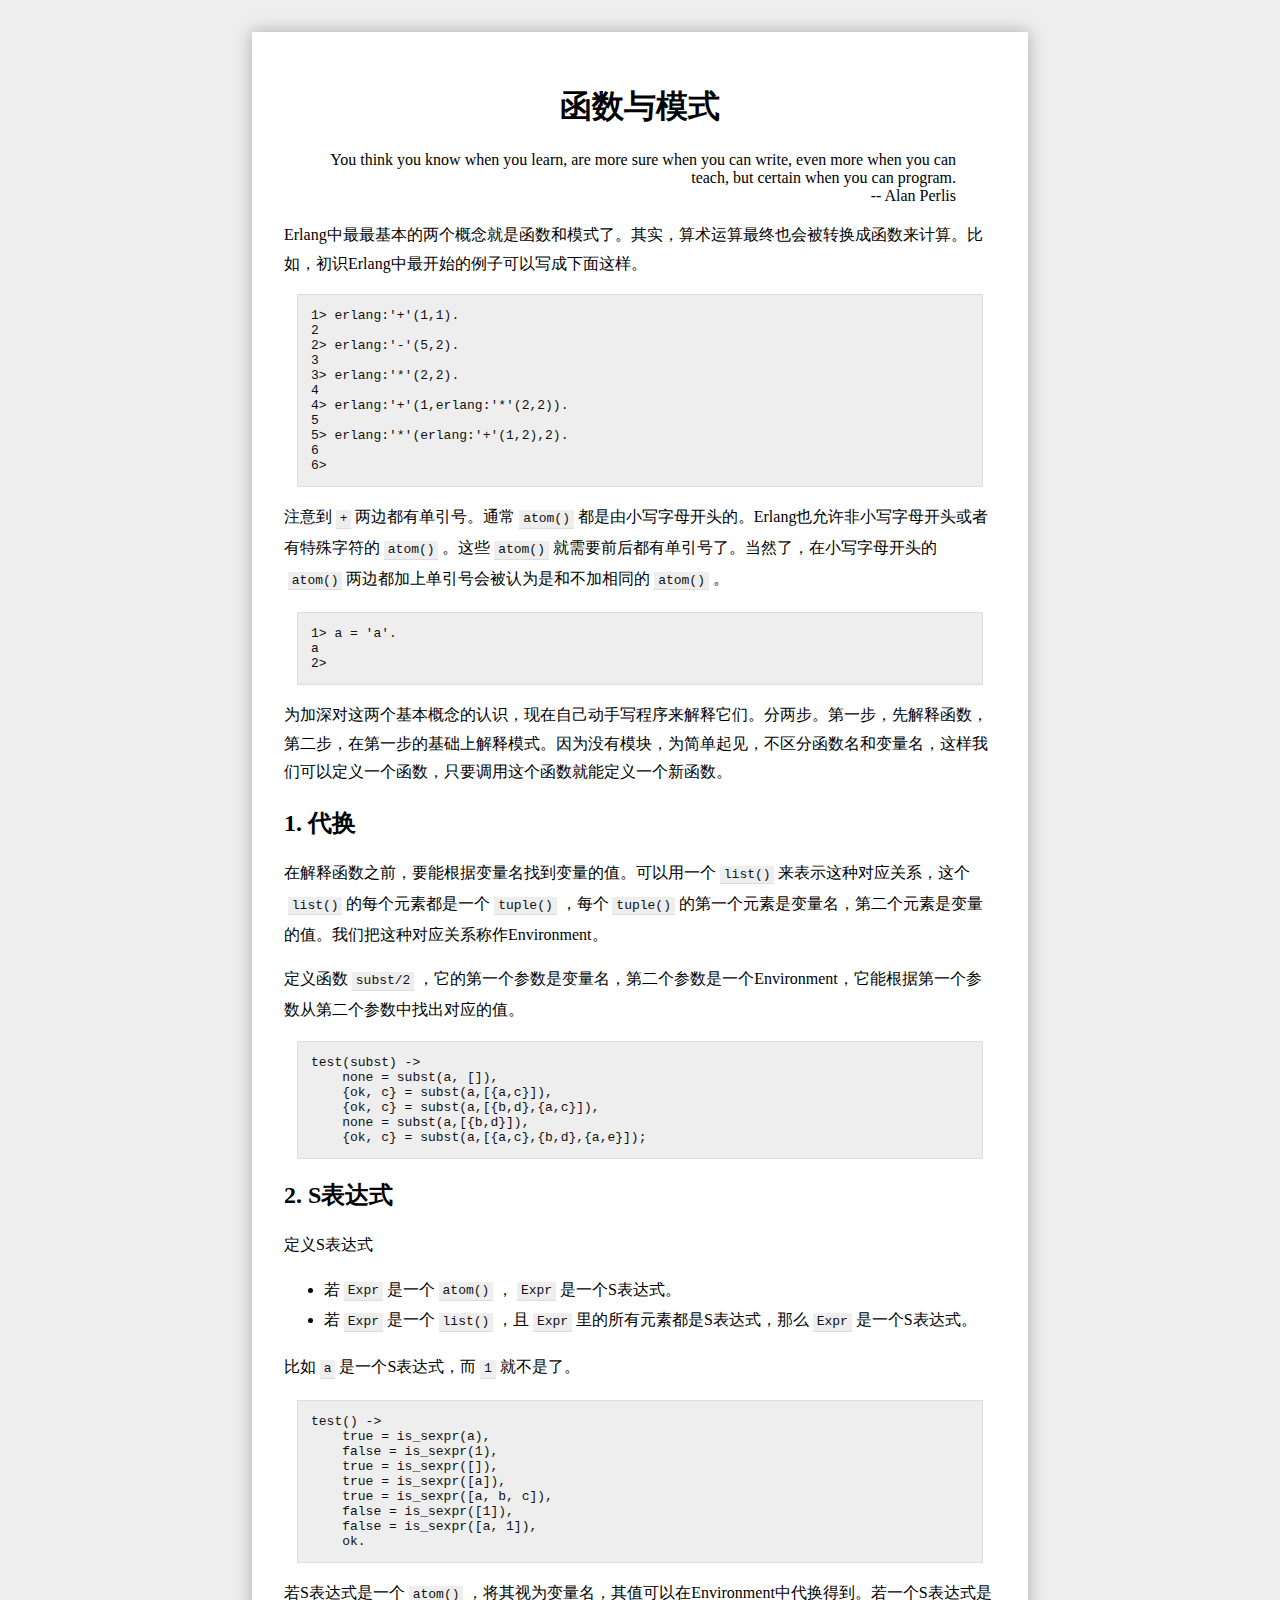
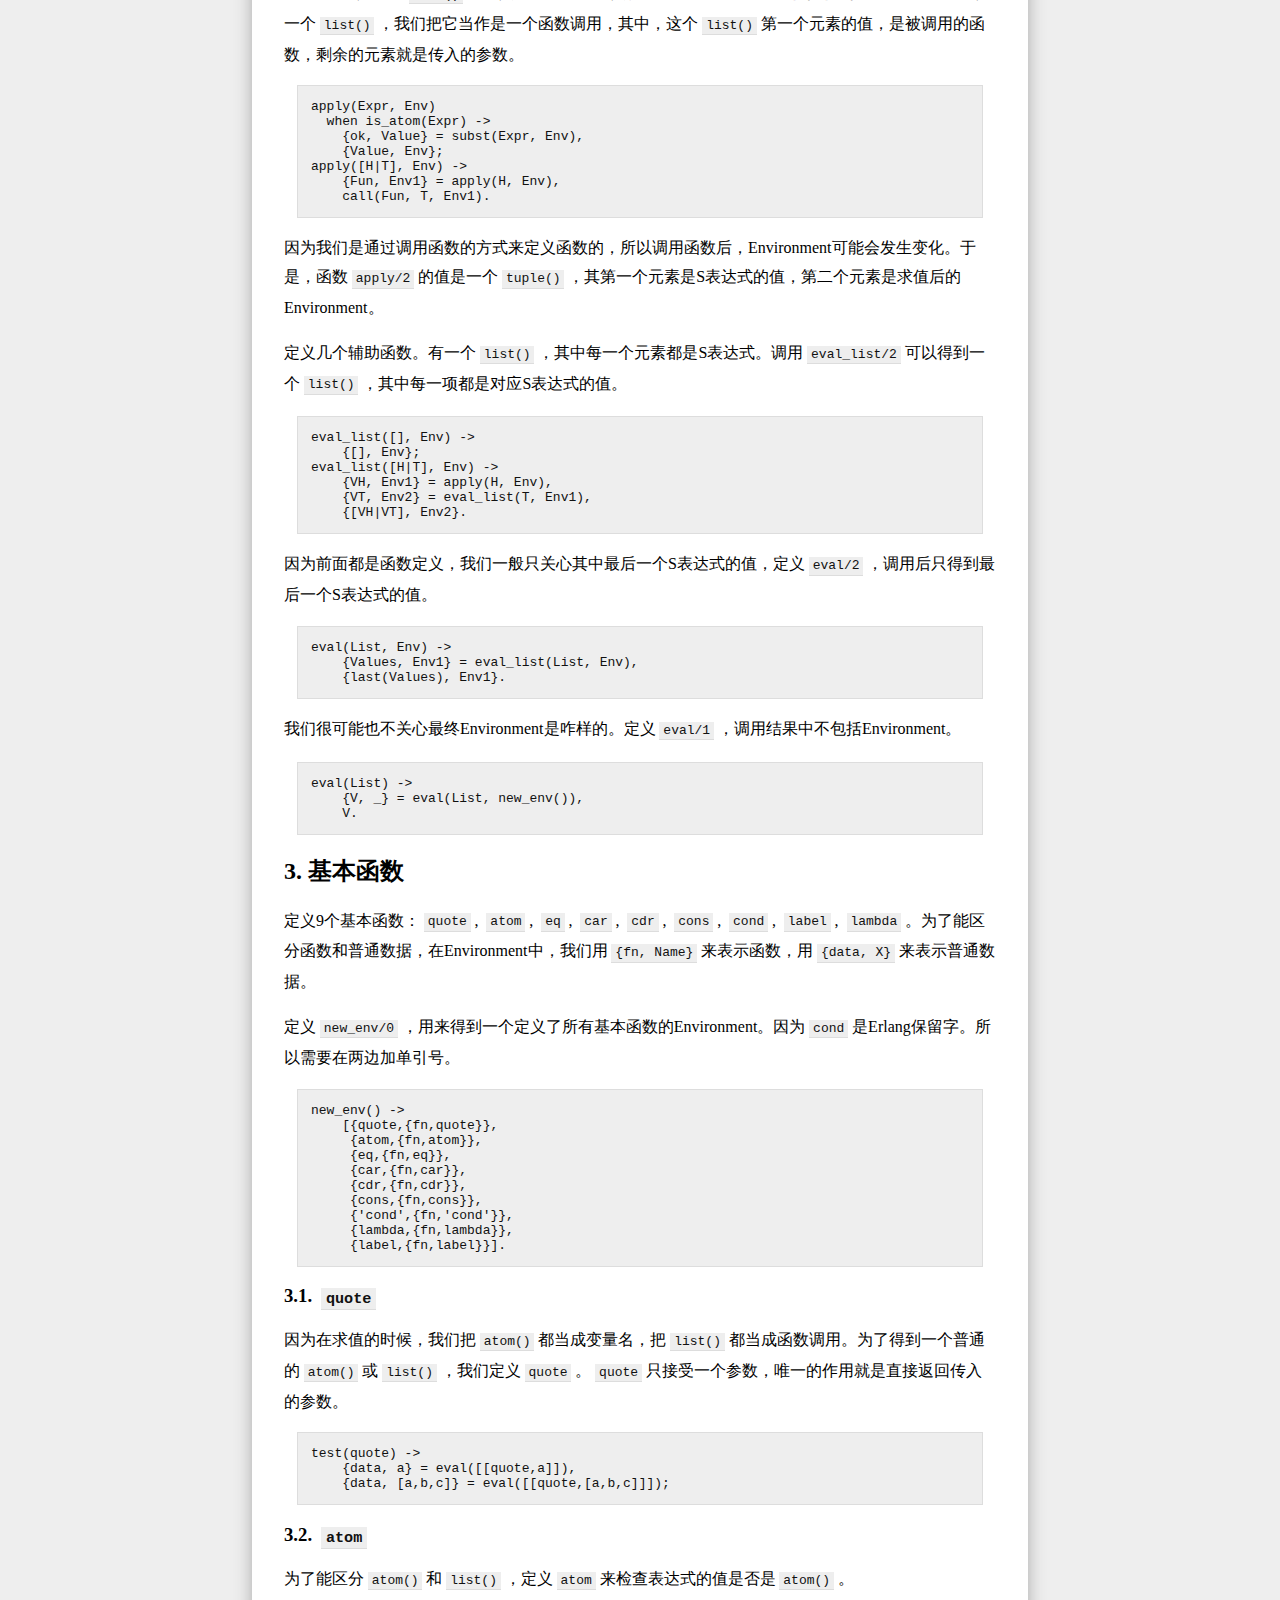
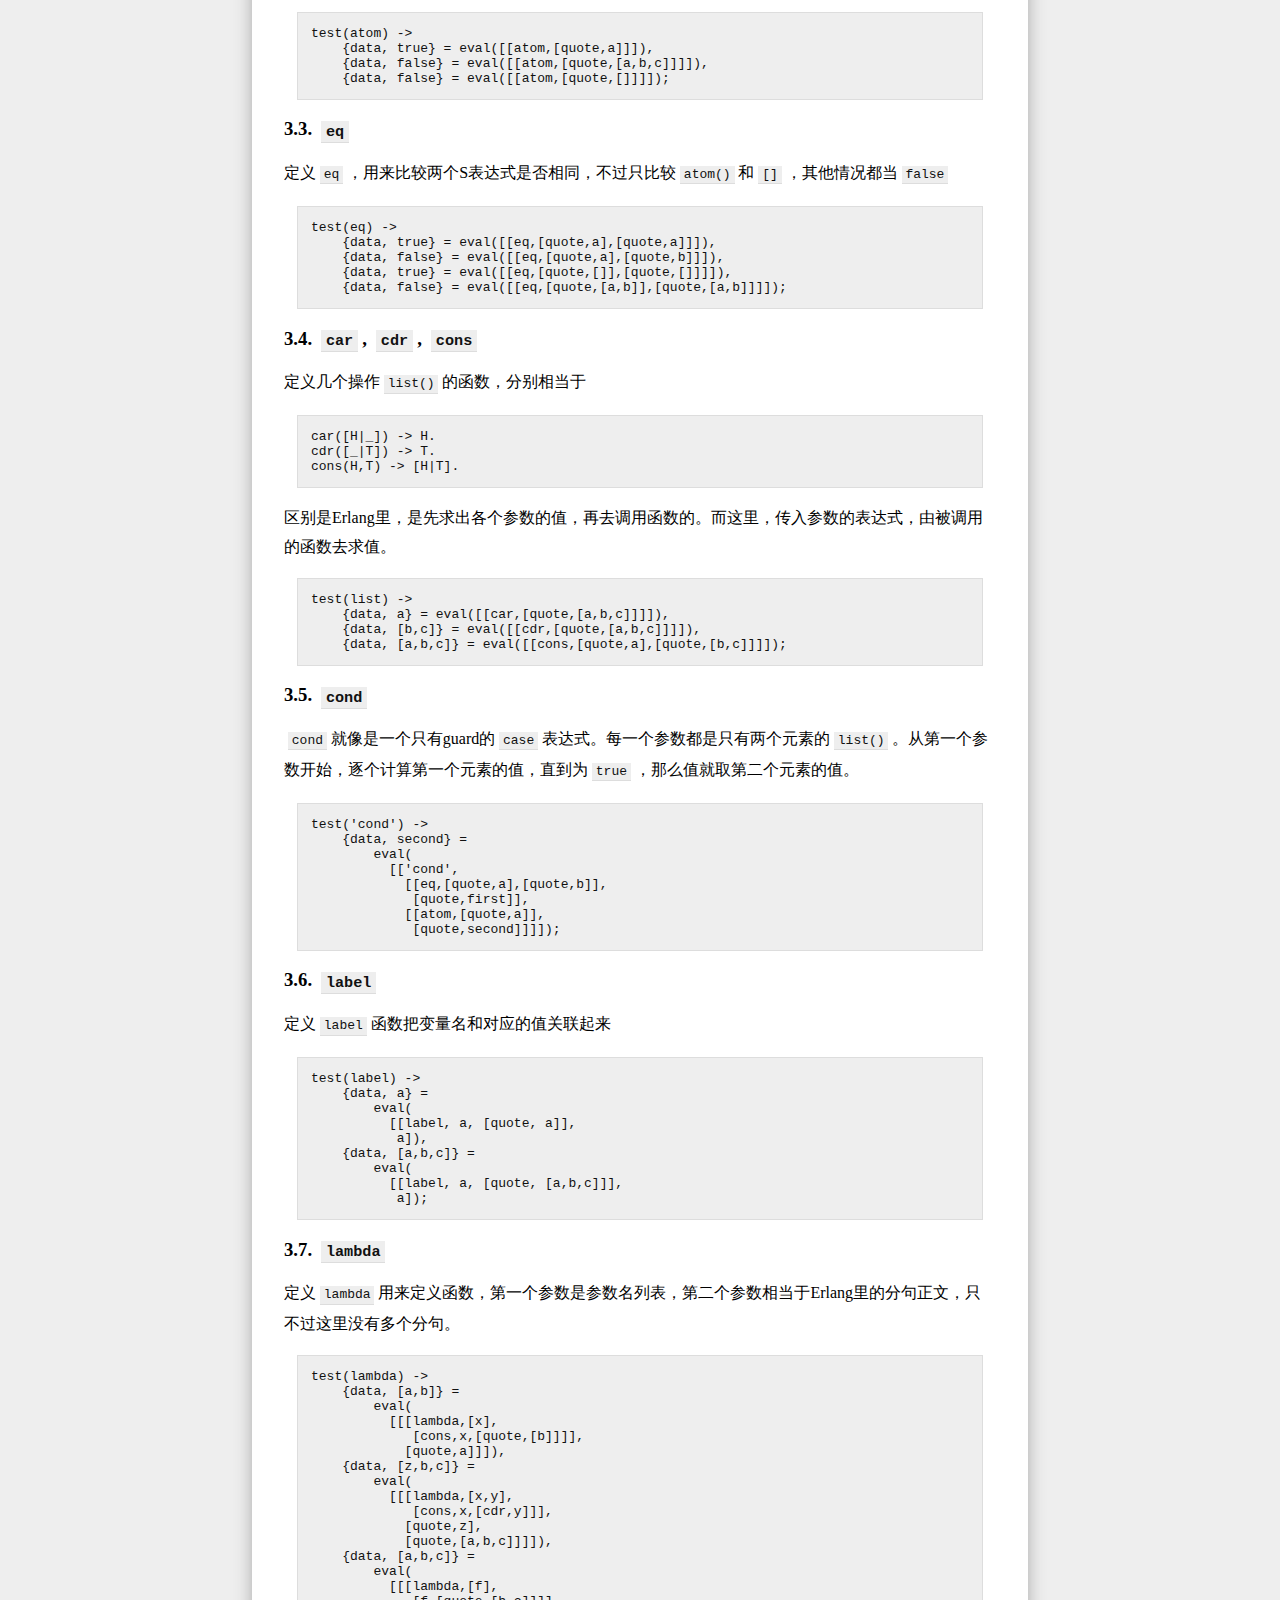
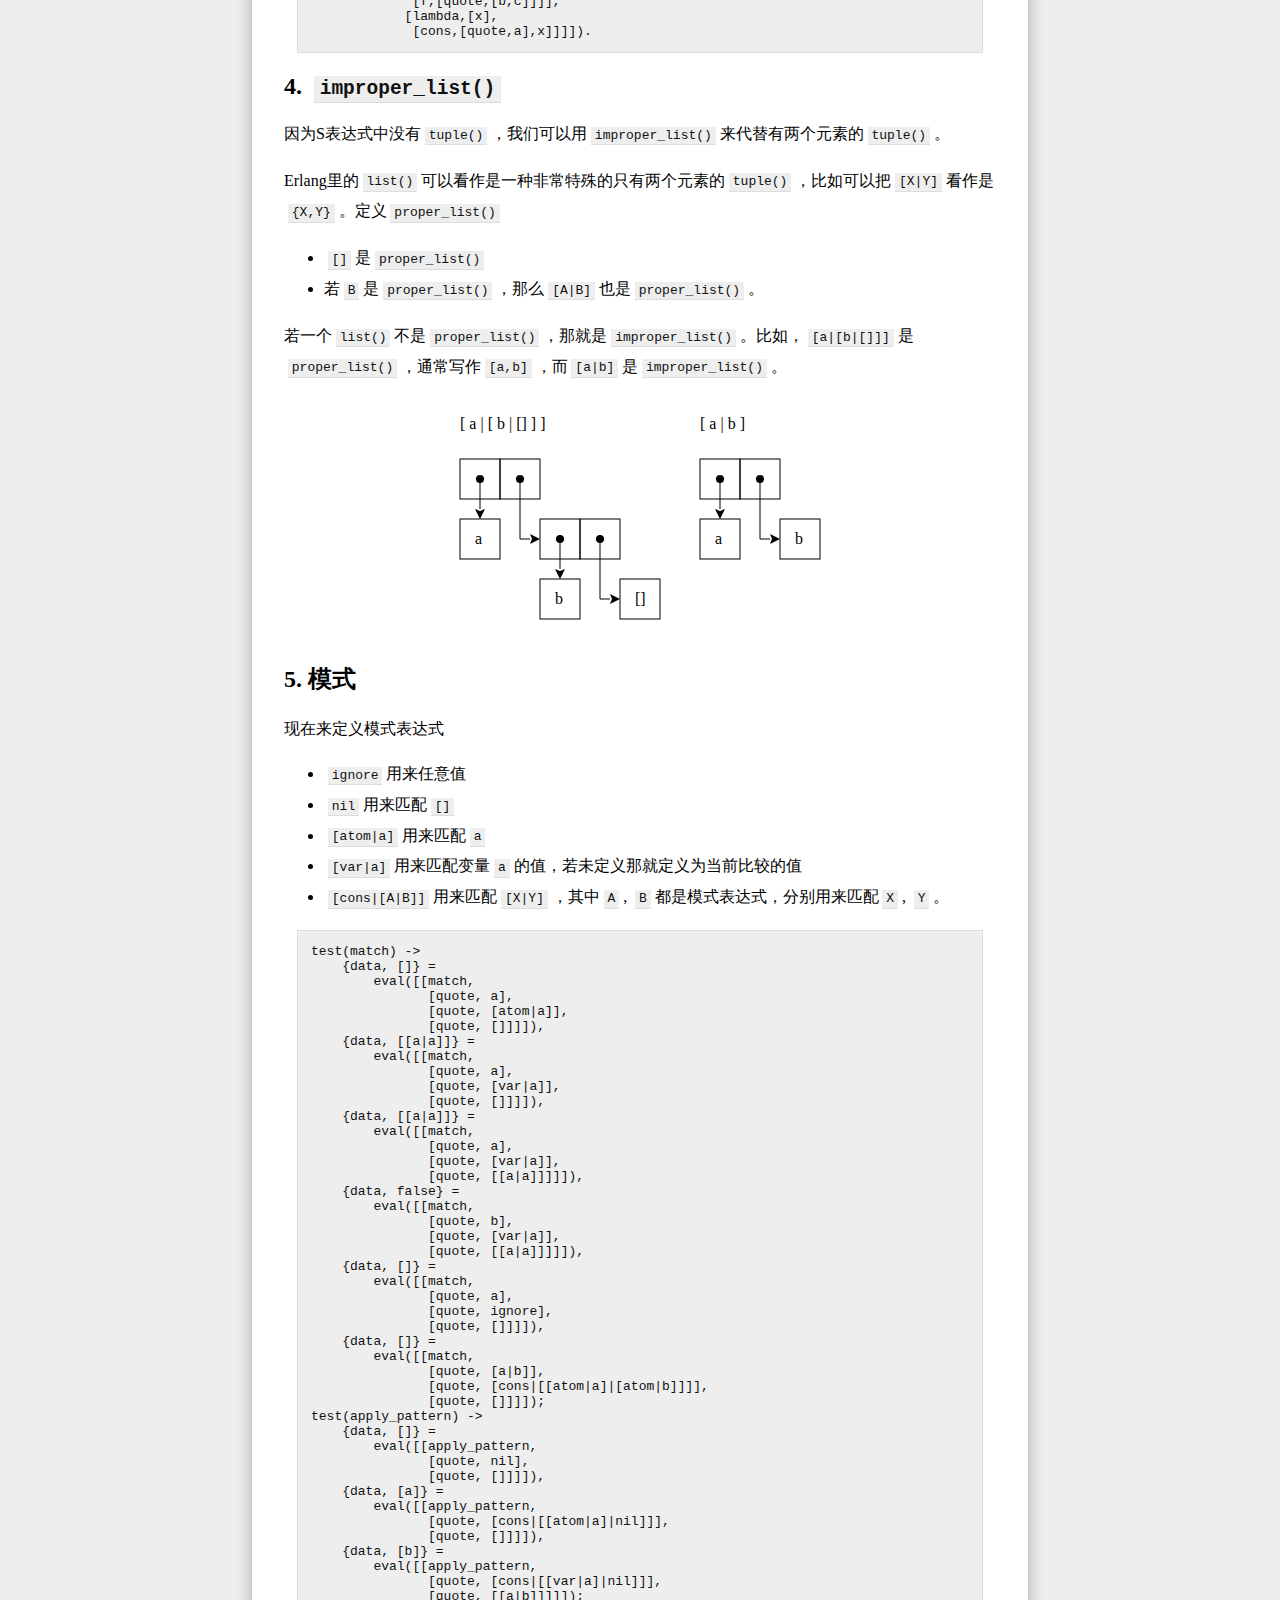
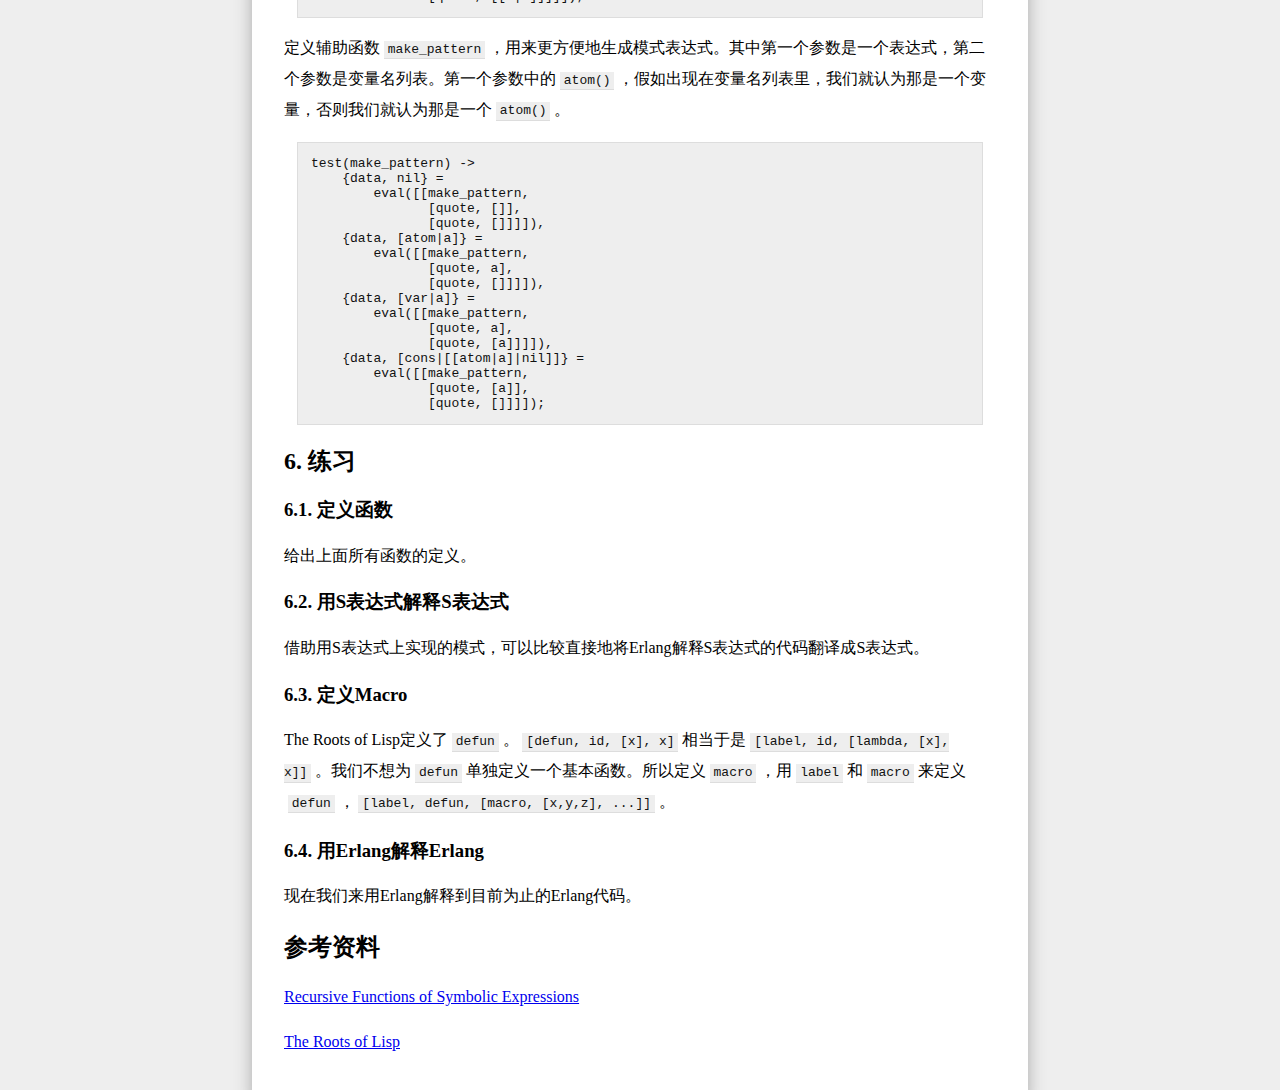
==== text/function.html @ ea5f3c61 "add function" ====
<!doctype html>
<html>
<head>
<meta http-equiv="Content-Type" content="text/html; charset=UTF-8" />
<link rel="stylesheet" type="text/css" href="../global.css" />
<title>函数与模式</title>
</head>

<body>
<h1>函数与模式</h1>

<blockquote>
You think you know when you learn, are more sure when you can write,
even more when you can teach, but certain when you can program.
<br/>
-- Alan Perlis
</blockquote>

<p>Erlang中最最基本的两个概念就是函数和模式了。其实，算术运算最终也会被转换成函数来计算。比如，初识Erlang中最开始的例子可以写成下面这样。</p>

<pre class="erl">
1&gt; erlang:'+'(1,1).
2
2&gt; erlang:'-'(5,2).
3
3&gt; erlang:'*'(2,2).
4
4&gt; erlang:'+'(1,erlang:'*'(2,2)).
5
5&gt; erlang:'*'(erlang:'+'(1,2),2).
6
6&gt; 
</pre>

<p>注意到<code>+</code>两边都有单引号。通常<code>atom()</code>都是由小写字母开头的。Erlang也允许非小写字母开头或者有特殊字符的<code>atom()</code>。这些<code>atom()</code>就需要前后都有单引号了。当然了，在小写字母开头的<code>atom()</code>两边都加上单引号会被认为是和不加相同的<code>atom()</code>。</p>

<pre class="erl">
1&gt; a = 'a'.
a
2&gt; 
</pre>

<p>为加深对这两个基本概念的认识，现在自己动手写程序来解释它们。分两步。第一步，先解释函数，第二步，在第一步的基础上解释模式。因为没有模块，为简单起见，不区分函数名和变量名，这样我们可以定义一个函数，只要调用这个函数就能定义一个新函数。</p>

<h2 id="substitute">代换</h2>

<p>在解释函数之前，要能根据变量名找到变量的值。可以用一个<code>list()</code>来表示这种对应关系，这个<code>list()</code>的每个元素都是一个<code>tuple()</code>，每个<code>tuple()</code>的第一个元素是变量名，第二个元素是变量的值。我们把这种对应关系称作Environment。</p>


<p>定义函数<code>subst/2</code>，它的第一个参数是变量名，第二个参数是一个Environment，它能根据第一个参数从第二个参数中找出对应的值。</p>

<pre class="erlang">
test(subst) -&gt;
    none = subst(a, []),
    {ok, c} = subst(a,[{a,c}]),
    {ok, c} = subst(a,[{b,d},{a,c}]),
    none = subst(a,[{b,d}]),
    {ok, c} = subst(a,[{a,c},{b,d},{a,e}]);
</pre>


<h2 id="sexpr">S表达式</h2>

<p>定义S表达式</p>

<ul>
  <li>若<code>Expr</code>是一个<code>atom()</code>，<code>Expr</code>是一个S表达式。</li>
  <li>若<code>Expr</code>是一个<code>list()</code>，且<code>Expr</code>里的所有元素都是S表达式，那么<code>Expr</code>是一个S表达式。</li>
</ul>

<p>比如<code>a</code>是一个S表达式，而<code>1</code>就不是了。</p>

<pre class="erlang">
test() -&gt;
    true = is_sexpr(a),
    false = is_sexpr(1),
    true = is_sexpr([]),
    true = is_sexpr([a]),
    true = is_sexpr([a, b, c]),
    false = is_sexpr([1]),
    false = is_sexpr([a, 1]),
    ok.
</pre>

<p>若S表达式是一个<code>atom()</code>，将其视为变量名，其值可以在Environment中代换得到。若一个S表达式是一个<code>list()</code>，我们把它当作是一个函数调用，其中，这个<code>list()</code>第一个元素的值，是被调用的函数，剩余的元素就是传入的参数。</p>

<pre class="erlang">
apply(Expr, Env)
  when is_atom(Expr) -&gt;
    {ok, Value} = subst(Expr, Env),
    {Value, Env};
apply([H|T], Env) -&gt;
    {Fun, Env1} = apply(H, Env),
    call(Fun, T, Env1).
</pre>

<p>因为我们是通过调用函数的方式来定义函数的，所以调用函数后，Environment可能会发生变化。于是，函数<code>apply/2</code>的值是一个<code>tuple()</code>，其第一个元素是S表达式的值，第二个元素是求值后的Environment。</p>

<p>定义几个辅助函数。有一个<code>list()</code>，其中每一个元素都是S表达式。调用<code>eval_list/2</code>可以得到一个<code>list()</code>，其中每一项都是对应S表达式的值。</p>

<pre class="erlang">
eval_list([], Env) -&gt;
    {[], Env};
eval_list([H|T], Env) -&gt;
    {VH, Env1} = apply(H, Env),
    {VT, Env2} = eval_list(T, Env1),
    {[VH|VT], Env2}.
</pre>

<p>因为前面都是函数定义，我们一般只关心其中最后一个S表达式的值，定义<code>eval/2</code>，调用后只得到最后一个S表达式的值。</p>

<pre class="erlang">
eval(List, Env) -&gt;
    {Values, Env1} = eval_list(List, Env),
    {last(Values), Env1}.
</pre>

<p>我们很可能也不关心最终Environment是咋样的。定义<code>eval/1</code>，调用结果中不包括Environment。</p>

<pre class="erlang">
eval(List) -&gt;
    {V, _} = eval(List, new_env()),
    V.
</pre>


<h2 id="primitive">基本函数</h2>

<p>定义9个基本函数：<code>quote</code>, <code>atom</code>, <code>eq</code>, <code>car</code>, <code>cdr</code>, <code>cons</code>, <code>cond</code>, <code>label</code>, <code>lambda</code>。为了能区分函数和普通数据，在Environment中，我们用<code>{fn, Name}</code>来表示函数，用<code>{data, X}</code>来表示普通数据。</p>

<p>定义<code>new_env/0</code>，用来得到一个定义了所有基本函数的Environment。因为<code>cond</code>是Erlang保留字。所以需要在两边加单引号。</p>

<pre class="erlang">
new_env() -&gt;
    [{quote,{fn,quote}},
     {atom,{fn,atom}},
     {eq,{fn,eq}},
     {car,{fn,car}},
     {cdr,{fn,cdr}},
     {cons,{fn,cons}},
     {'cond',{fn,'cond'}},
     {lambda,{fn,lambda}},
     {label,{fn,label}}].
</pre>


<h3><code>quote</code></h3>

<p>因为在求值的时候，我们把<code>atom()</code>都当成变量名，把<code>list()</code>都当成函数调用。为了得到一个普通的<code>atom()</code>或<code>list()</code>，我们定义<code>quote</code>。<code>quote</code>只接受一个参数，唯一的作用就是直接返回传入的参数。</p>

<pre class="erlang">
test(quote) -&gt;
    {data, a} = eval([[quote,a]]),
    {data, [a,b,c]} = eval([[quote,[a,b,c]]]);
</pre>


<h3><code>atom</code></h3>

<p>为了能区分<code>atom()</code>和<code>list()</code>，定义<code>atom</code>来检查表达式的值是否是<code>atom()</code>。</p>

<pre class="erlang">
test(atom) -&gt;
    {data, true} = eval([[atom,[quote,a]]]),
    {data, false} = eval([[atom,[quote,[a,b,c]]]]),
    {data, false} = eval([[atom,[quote,[]]]]);
</pre>


<h3><code>eq</code></h3>

<p>定义<code>eq</code>，用来比较两个S表达式是否相同，不过只比较<code>atom()</code>和<code>[]</code>，其他情况都当<code>false</code></p>

<pre class="erlang">
test(eq) -&gt;
    {data, true} = eval([[eq,[quote,a],[quote,a]]]),
    {data, false} = eval([[eq,[quote,a],[quote,b]]]),
    {data, true} = eval([[eq,[quote,[]],[quote,[]]]]),
    {data, false} = eval([[eq,[quote,[a,b]],[quote,[a,b]]]]);
</pre>

<h3><code>car</code>, <code>cdr</code>, <code>cons</code></h3>

<p>定义几个操作<code>list()</code>的函数，分别相当于</p>

<pre>
car([H|_]) -> H.
cdr([_|T]) -> T.
cons(H,T) -> [H|T].
</pre>

<p>区别是Erlang里，是先求出各个参数的值，再去调用函数的。而这里，传入参数的表达式，由被调用的函数去求值。</p>

<pre class="erlang">
test(list) -&gt;
    {data, a} = eval([[car,[quote,[a,b,c]]]]),
    {data, [b,c]} = eval([[cdr,[quote,[a,b,c]]]]),
    {data, [a,b,c]} = eval([[cons,[quote,a],[quote,[b,c]]]]);
</pre>

<h3><code>cond</code></h3>

<p><code>cond</code>就像是一个只有guard的<code>case</code>表达式。每一个参数都是只有两个元素的<code>list()</code>。从第一个参数开始，逐个计算第一个元素的值，直到为<code>true</code>，那么值就取第二个元素的值。</p>

<pre class="erlang">
test('cond') -&gt;
    {data, second} =
        eval(
          [['cond',
            [[eq,[quote,a],[quote,b]],
             [quote,first]],
            [[atom,[quote,a]],
             [quote,second]]]]);
</pre>


<h3><code>label</code></h3>

<p>定义<code>label</code>函数把变量名和对应的值关联起来</p>

<pre class="erlang">
test(label) -&gt;
    {data, a} =
        eval(
          [[label, a, [quote, a]],
           a]),
    {data, [a,b,c]} =
        eval(
          [[label, a, [quote, [a,b,c]]],
           a]);
</pre>


<h3><code>lambda</code></h3>

<p>定义<code>lambda</code>用来定义函数，第一个参数是参数名列表，第二个参数相当于Erlang里的分句正文，只不过这里没有多个分句。</p>

<pre class="erlang">
test(lambda) -&gt;
    {data, [a,b]} =
        eval(
          [[[lambda,[x],
             [cons,x,[quote,[b]]]],
            [quote,a]]]),
    {data, [z,b,c]} =
        eval(
          [[[lambda,[x,y],
             [cons,x,[cdr,y]]],
            [quote,z],
            [quote,[a,b,c]]]]),
    {data, [a,b,c]} =
        eval(
          [[[lambda,[f],
             [f,[quote,[b,c]]]],
            [lambda,[x],
             [cons,[quote,a],x]]]]).
</pre>


<h2 id="improper-list"><code>improper_list()</code></h2>

<p>因为S表达式中没有<code>tuple()</code>，我们可以用<code>improper_list()</code>来代替有两个元素的<code>tuple()</code>。</p>

<p>Erlang里的<code>list()</code>可以看作是一种非常特殊的只有两个元素的<code>tuple()</code>，比如可以把<code>[X|Y]</code>看作是<code>{X,Y}</code>。定义<code>proper_list()</code></p>

<ul>
  <li><code>[]</code>是<code>proper_list()</code></li>
  <li>若<code>B</code>是<code>proper_list()</code>，那么<code>[A|B]</code>也是<code>proper_list()</code>。</li>
</ul>

<p>若一个<code>list()</code>不是<code>proper_list()</code>，那就是<code>improper_list()</code>。比如，<code>[a|[b|[]]]</code>是<code>proper_list()</code>，通常写作<code>[a,b]</code>，而<code>[a|b]</code>是<code>improper_list()</code>。</p>


<svg width="420" height="240">
<defs>
<g id="arrow">
  <path d="M 10,5 L 0,0 L 2,5 L 0,10" />
</g>

<marker id="arrow-marker" viewBox="0 0 10 10" refX="0" refY="5" markerWidth="10" markerHeight="10" orient="auto">
  <g><use xlink:href="#arrow" /></g>
</marker>

<g id="node">
  <rect width="40" height="40" fill="none" stroke="#000000" />
  <rect width="40" height="40" x="40" fill="none" stroke="#000000" />
  <circle cx="20" cy="20" r="4" />
  <circle cx="60" cy="20" r="4" />
</g>

<g id="element">
  <rect width="40" height="40" fill="none" stroke="#000000" />
</g>

<g id="link">
  <polyline points="0,0 0,60 10,60" stroke="#000000" fill="none" marker-end="url(#arrow-marker)" />
</g>

<g id="pointer">
  <polyline points="0,0 0,30" stroke="#000000" fill="none" marker-end="url(#arrow-marker)" />
</g>

<g id="proper">
  <g><use xlink:href="#node" x="30" y="20" /></g>
  <g><use xlink:href="#node" x="110" y="80" /></g>

  <g><use xlink:href="#element" x="30" y="80" /></g>
  <g><use xlink:href="#element" x="110" y="140" /></g>
  <g><use xlink:href="#element" x="190" y="140" /></g>

  <g><use xlink:href="#link" x="90" y="40" /></g>
  <g><use xlink:href="#link" x="170" y="100" /></g>

  <g><use xlink:href="#pointer" x="50" y="40" /></g>
  <g><use xlink:href="#pointer" x="130" y="100" /></g>

  <text x="45" y="105" font-size="16">
    <tspan>a</tspan>
  </text>

  <text x="125" y="165" font-size="16">
    <tspan>b</tspan>
  </text>

  <text x="205" y="165" font-size="16">
    <tspan>[]</tspan>
  </text>
</g>

<g id="improper">
  <g><use xlink:href="#node" x="30" y="20" /></g>

  <g><use xlink:href="#element" x="30" y="80" /></g>
  <g><use xlink:href="#element" x="110" y="80" /></g>

  <g><use xlink:href="#link" x="90" y="40" /></g>
  <g><use xlink:href="#pointer" x="50" y="40" /></g>

  <text x="45" y="105" font-size="16">
    <tspan>a</tspan>
  </text>

  <text x="125" y="105" font-size="16">
    <tspan>b</tspan>
  </text>
</g>
</defs>

<text x="30" y="30" font-size="16">
  <tspan>[ a | [ b | [] ] ]</tspan>
</text>

<text x="270" y="30" font-size="16">
  <tspan>[ a | b ]</tspan>
</text>

<g><use xlink:href="#proper" y="40" /></g>
<g><use xlink:href="#improper" x="240" y="40" /></g>

</svg>

<h2 id="pattern">模式</h2>

<p>现在来定义模式表达式</p>

<ul>
<li><code>ignore</code>用来任意值</li>
<li><code>nil</code>用来匹配<code>[]</code></li>
<li><code>[atom|a]</code>用来匹配<code>a</code></li>
<li><code>[var|a]</code>用来匹配变量<code>a</code>的值，若未定义那就定义为当前比较的值</li>
<li><code>[cons|[A|B]]</code>用来匹配<code>[X|Y]</code>，其中<code>A</code>, <code>B</code>都是模式表达式，分别用来匹配<code>X</code>, <code>Y</code>。</li>
</ul>

<pre class="erlang">
test(match) -&gt;
    {data, []} =
        eval([[match,
               [quote, a],
               [quote, [atom|a]],
               [quote, []]]]),
    {data, [[a|a]]} =
        eval([[match,
               [quote, a],
               [quote, [var|a]],
               [quote, []]]]),
    {data, [[a|a]]} =
        eval([[match,
               [quote, a],
               [quote, [var|a]],
               [quote, [[a|a]]]]]),
    {data, false} =
        eval([[match,
               [quote, b],
               [quote, [var|a]],
               [quote, [[a|a]]]]]),
    {data, []} =
        eval([[match,
               [quote, a],
               [quote, ignore],
               [quote, []]]]),
    {data, []} =
        eval([[match,
               [quote, [a|b]],
               [quote, [cons|[[atom|a]|[atom|b]]]],
               [quote, []]]]);
test(apply_pattern) -&gt;
    {data, []} =
        eval([[apply_pattern,
               [quote, nil],
               [quote, []]]]),
    {data, [a]} =
        eval([[apply_pattern,
               [quote, [cons|[[atom|a]|nil]]],
               [quote, []]]]),
    {data, [b]} =
        eval([[apply_pattern,
               [quote, [cons|[[var|a]|nil]]],
               [quote, [[a|b]]]]]);
</pre>

<p>定义辅助函数<code>make_pattern</code>，用来更方便地生成模式表达式。其中第一个参数是一个表达式，第二个参数是变量名列表。第一个参数中的<code>atom()</code>，假如出现在变量名列表里，我们就认为那是一个变量，否则我们就认为那是一个<code>atom()</code>。</p>

<pre class="erlang">
test(make_pattern) ->
    {data, nil} =
        eval([[make_pattern,
               [quote, []],
               [quote, []]]]),
    {data, [atom|a]} =
        eval([[make_pattern,
               [quote, a],
               [quote, []]]]),
    {data, [var|a]} =
        eval([[make_pattern,
               [quote, a],
               [quote, [a]]]]),
    {data, [cons|[[atom|a]|nil]]} =
        eval([[make_pattern,
               [quote, [a]],
               [quote, []]]]);
</pre>


<h2 id="exercise">练习</h2>

<h3>定义函数</h3>

<p>给出上面所有函数的定义。</p>

<h3>用S表达式解释S表达式</h3>

<p>借助用S表达式上实现的模式，可以比较直接地将Erlang解释S表达式的代码翻译成S表达式。</p>

<h3>定义Macro</h3>

<p>The Roots of Lisp定义了<code>defun</code>。<code>[defun, id, [x], x]</code>相当于是<code>[label, id, [lambda, [x], x]]</code>。我们不想为<code>defun</code>单独定义一个基本函数。所以定义<code>macro</code>，用<code>label</code>和<code>macro</code>来定义<code>defun</code>，<code>[label, defun, [macro, [x,y,z], ...]]</code>。</p>

<h3>用Erlang解释Erlang</h3>

<p>现在我们来用Erlang解释到目前为止的Erlang代码。</p>


<h2 class="unnumbered">参考资料</h2>

<p><a href="http://www-formal.stanford.edu/jmc/recursive/node3.html">Recursive Functions of Symbolic Expressions</a></p>

<p><a href="http://www.paulgraham.com/rootsoflisp.html">The Roots of Lisp</a></p>


</body>
</html>
---- global.css ----
html {
    background: #EEE;
}

* {
    text-align: left;
}

body {
    box-shadow: 0 0 1em 0 #AAA;
    background: #FFF;
    max-width: 44.5em;
    margin: 2em auto;
    padding: 2em;
    text-align: center;

    counter-reset: eqn;
}

h1 {
    text-align: center;
    counter-reset: chapter;
}

h2 {
    counter-reset: section;
}

h3 {
    counter-reset: subsection;
}

h2:not(.unnumbered):before {
    counter-increment: chapter;
    content: counter(chapter) ". ";
}

h3:not(.unnumbered):before {
    counter-increment: section;
    content: counter(chapter) "." counter(section) ". ";
}

h4:not(.unnumbered):before {
    counter-increment: subsection;
    content: counter(chapter) "." counter(section) "." counter(subsection) ". ";
}

p {
    line-height: 180%;
}

li {
    line-height: 180%;
}

math {
    font-size: 1.2em;
    margin: 0.3em;
}

pre {
    color: #111;
    background: #EEE;
    border: 1px solid #DDD;
    margin: 1em;
    padding: 1em;
}

pre.erl {
    word-break: break-all;
    white-space: pre-wrap;
}

code {
    color: #111;
    background: #EEE;
    border-bottom: 1px solid #DDD;
    margin: 0.3em;
    padding: 0.1em 0.3em;
}

math.equation:after {
    margin: 0 0 0 2em;
    font-family: sans-serif;
    counter-increment: eqn;
    content: "(" counter(eqn, lower-roman) ")";
}

table {
    border-collapse: collapse;
    margin: 0 auto;
}

table th,
table td {
    padding: 0.2em 0.4em;
    border: 1px solid #000000;
}

table thead th {
    text-align: center;
}

blockquote {
    text-align: right;
}
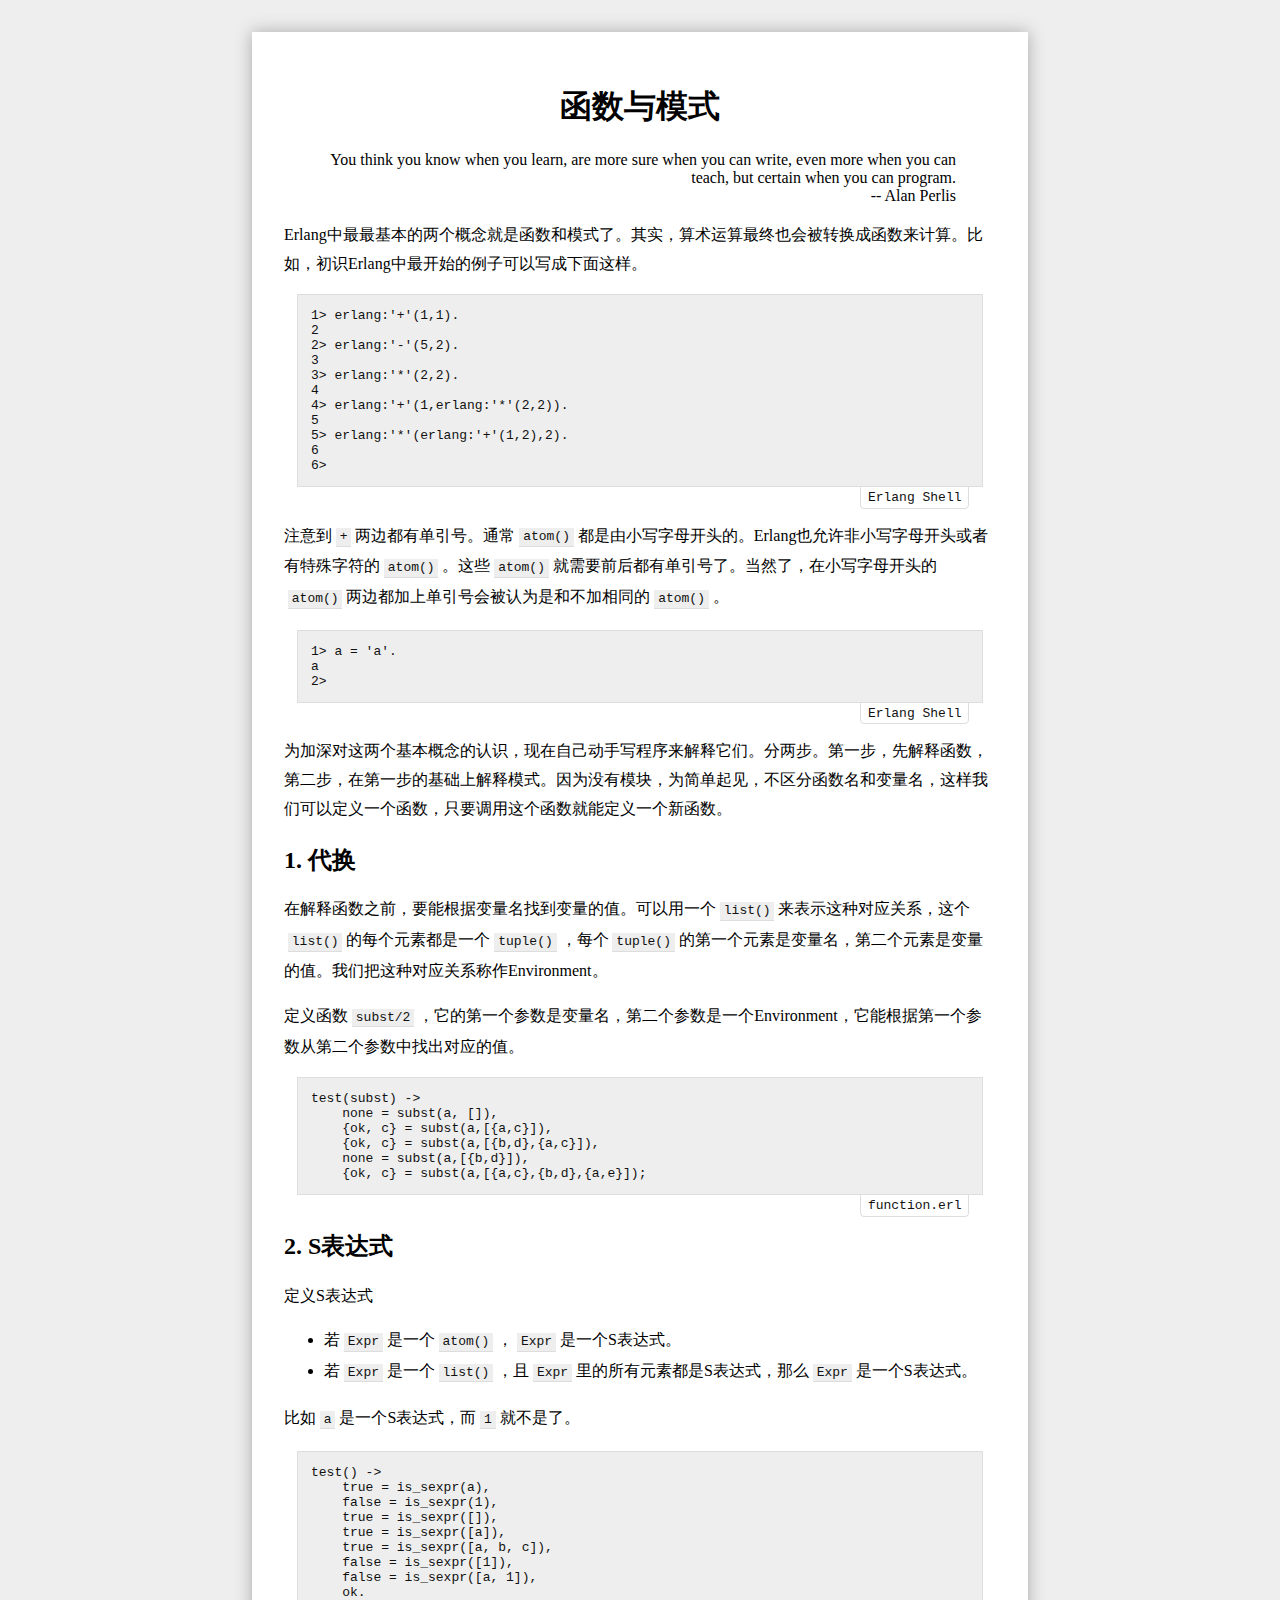
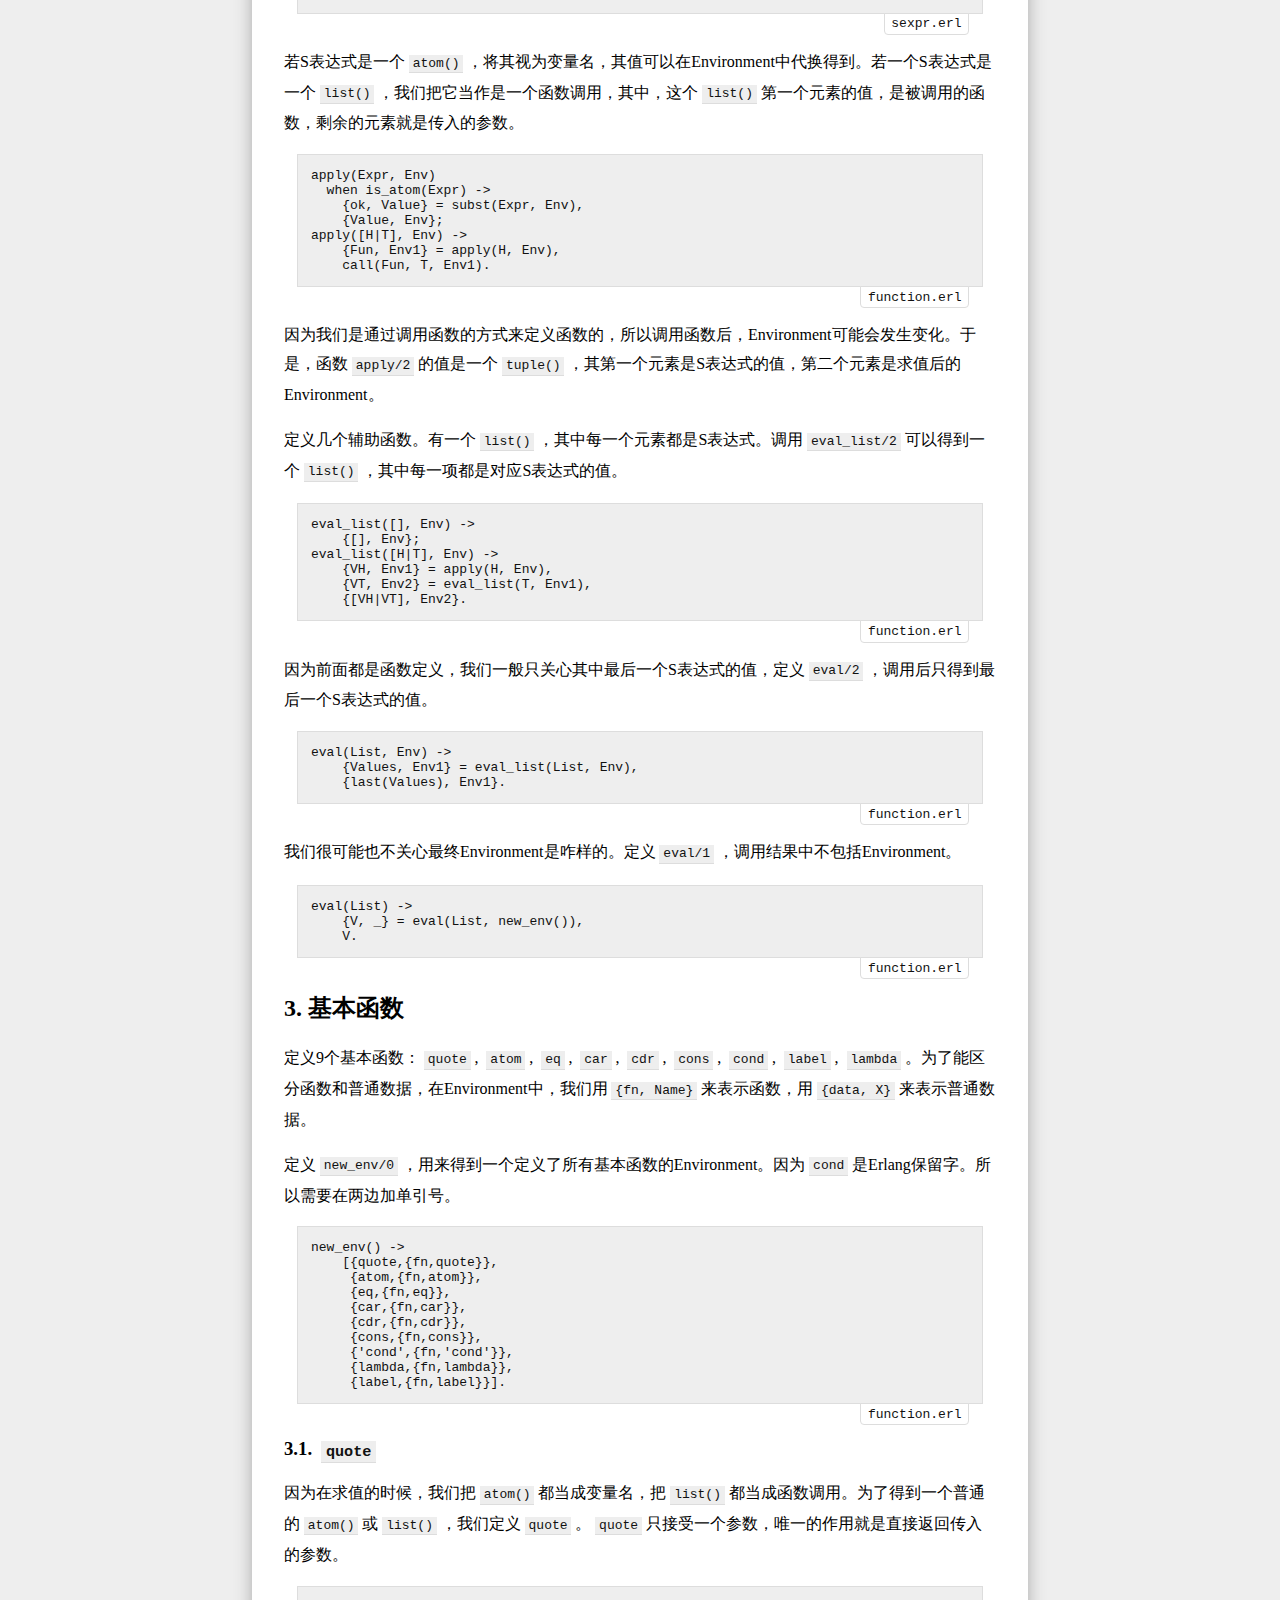
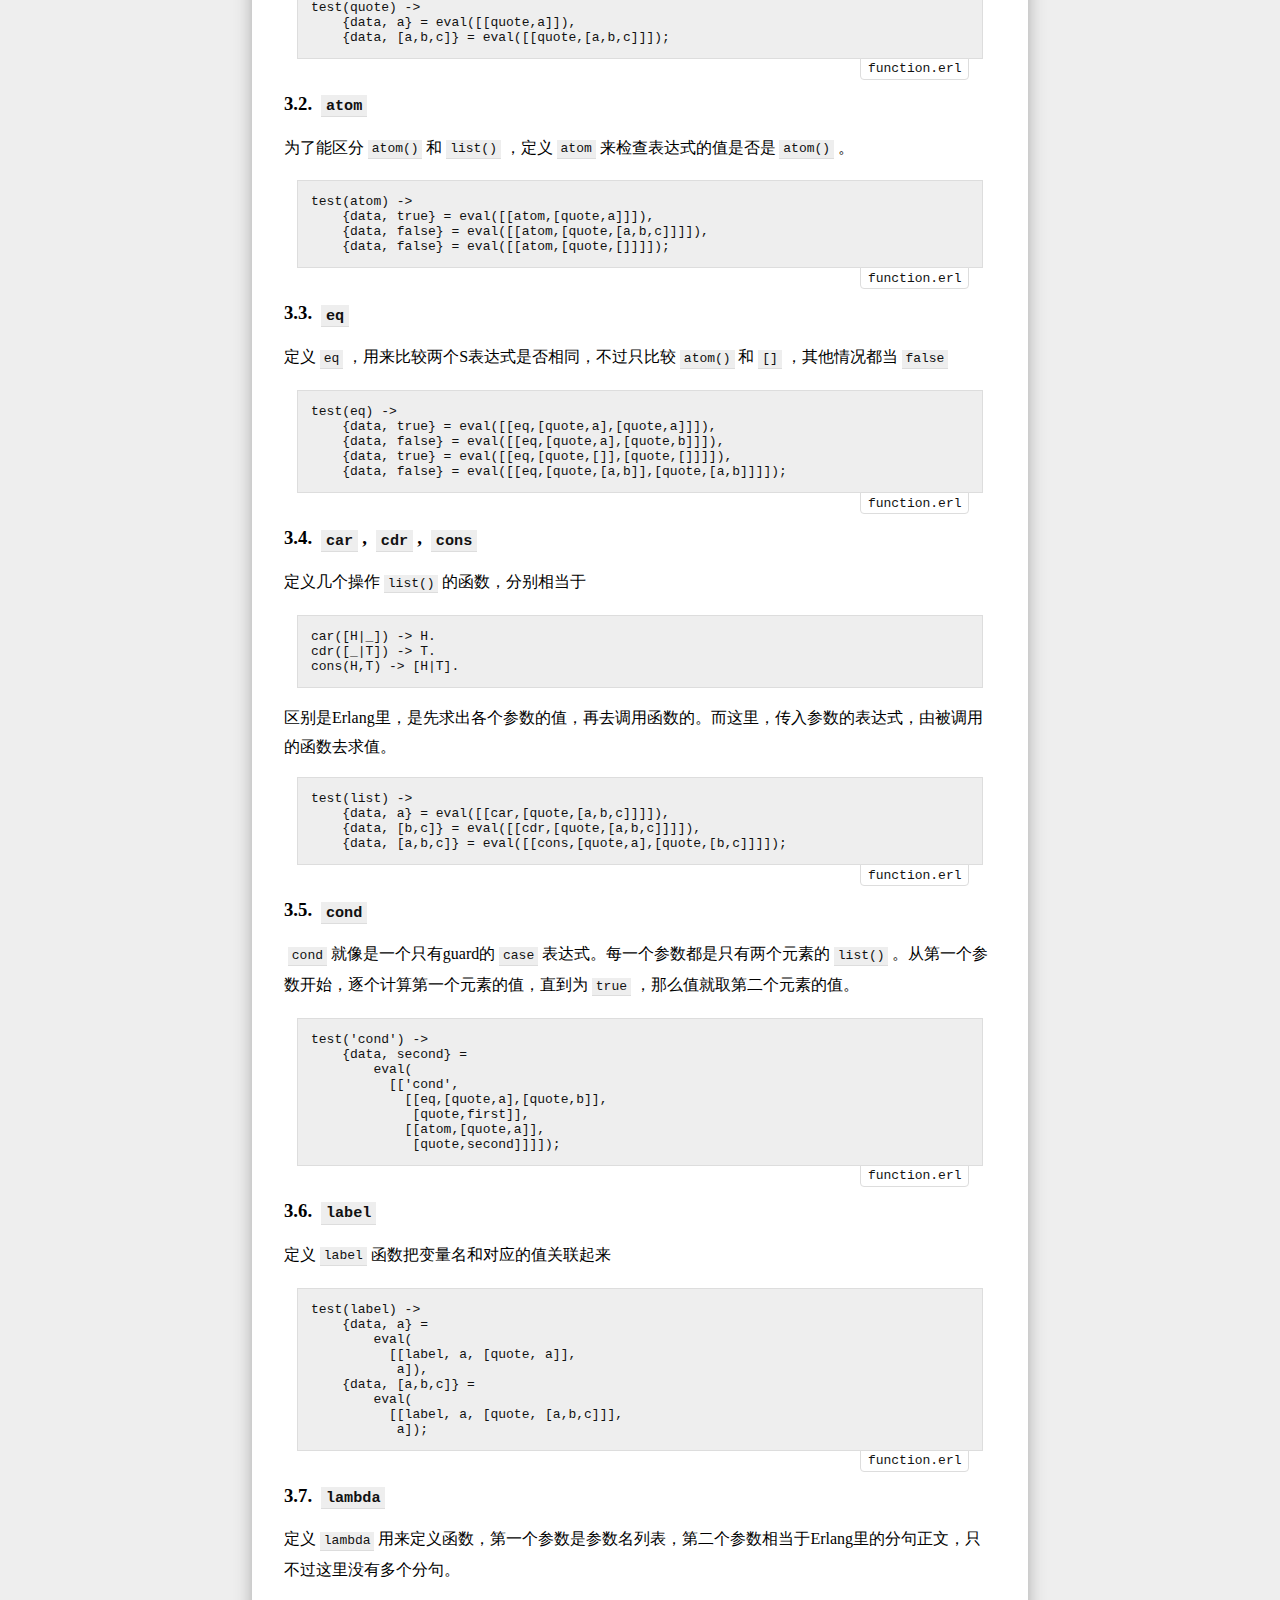
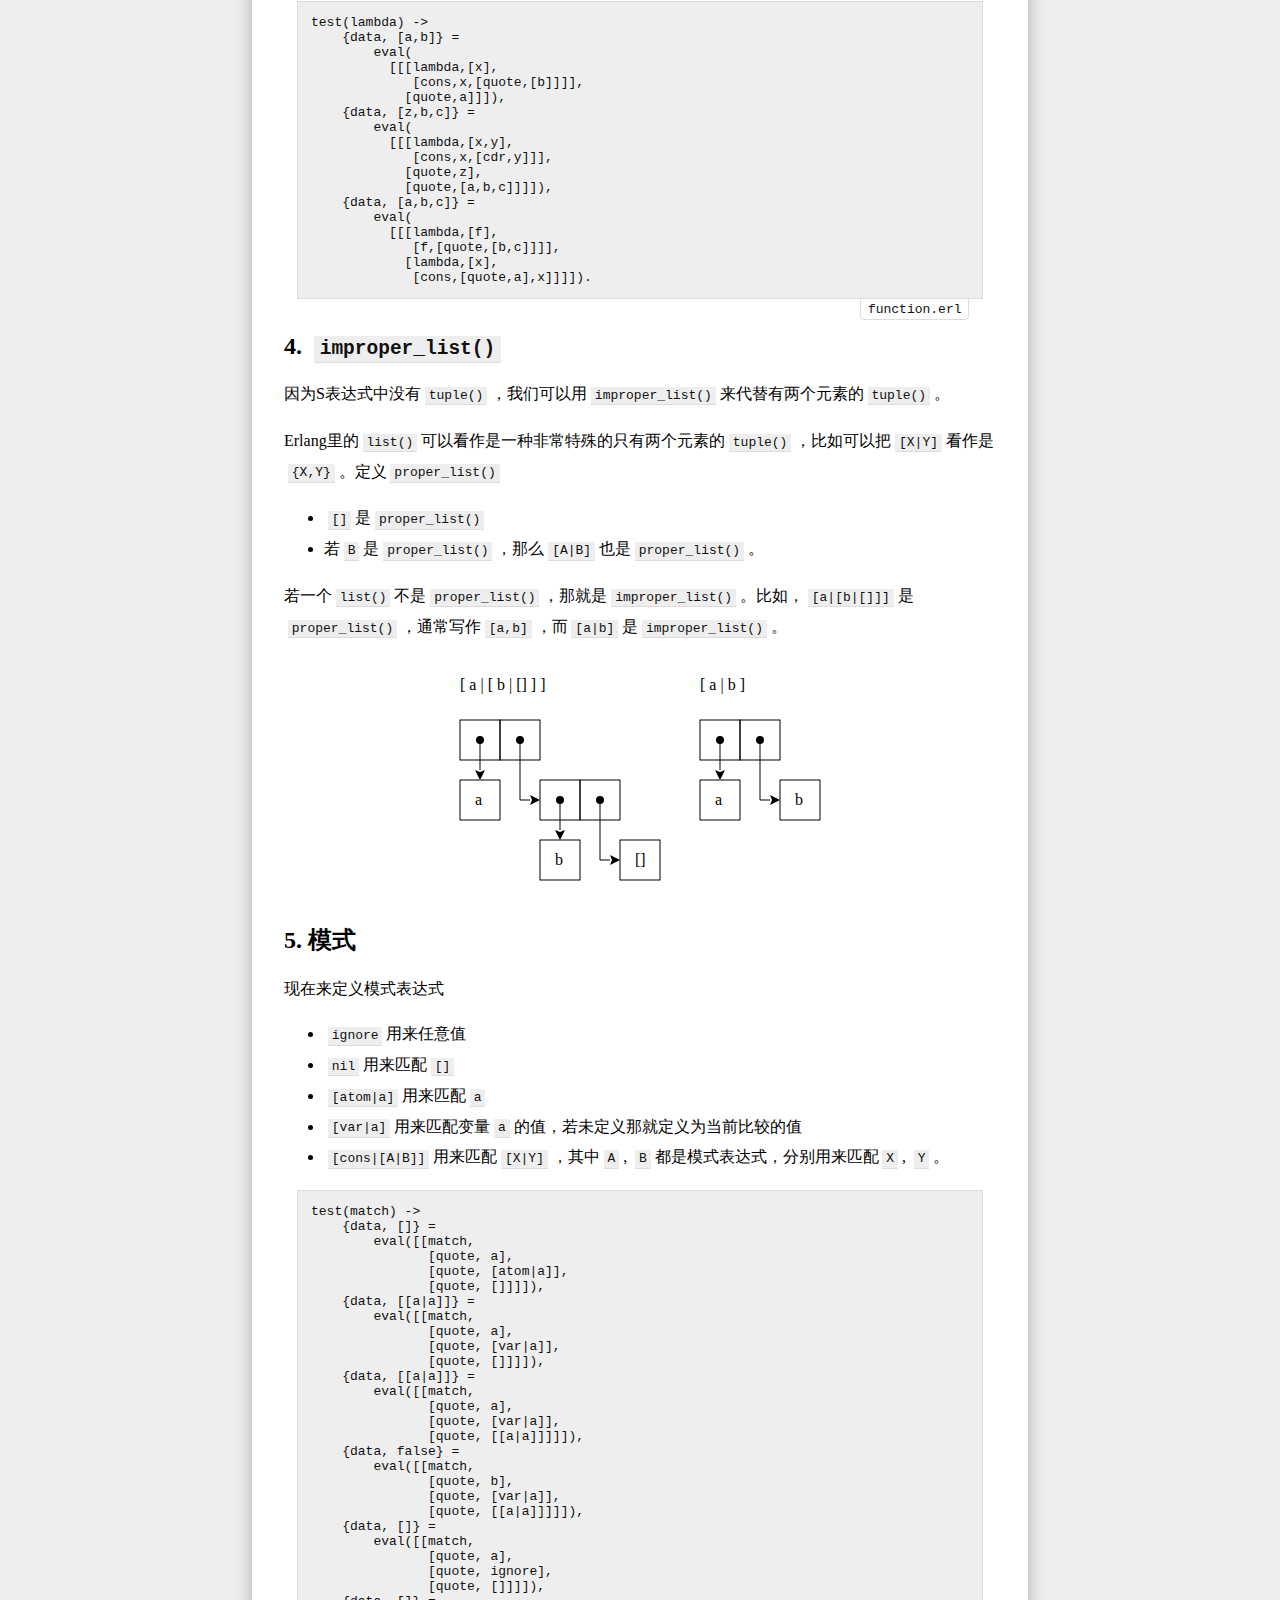
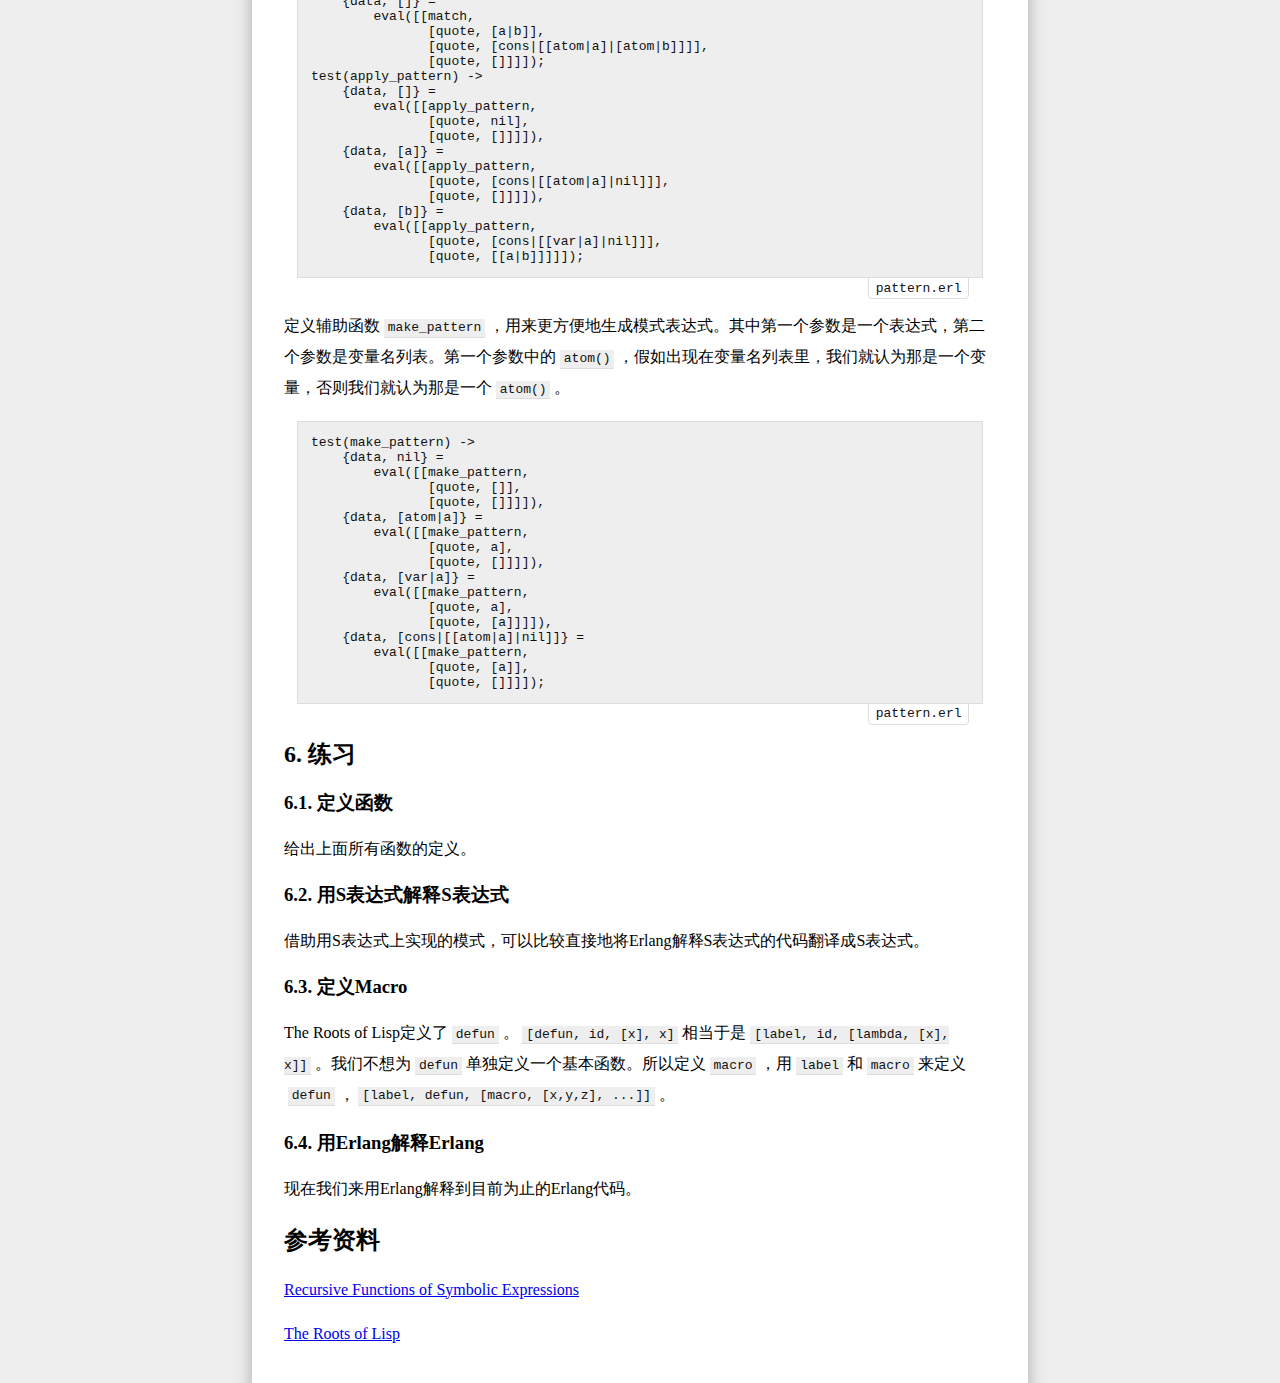
==== commit d9f8bc27: "update install version, add filename of snippets" ====
--- a/text/function.html
+++ b/text/function.html
@@ -49,7 +49,7 @@
 
 <p>定义函数<code>subst/2</code>，它的第一个参数是变量名，第二个参数是一个Environment，它能根据第一个参数从第二个参数中找出对应的值。</p>
 
-<pre class="erlang">
+<pre class="erlang" filename="function.erl">
 test(subst) -&gt;
     none = subst(a, []),
     {ok, c} = subst(a,[{a,c}]),
@@ -70,7 +70,7 @@
 
 <p>比如<code>a</code>是一个S表达式，而<code>1</code>就不是了。</p>
 
-<pre class="erlang">
+<pre class="erlang" filename="sexpr.erl">
 test() -&gt;
     true = is_sexpr(a),
     false = is_sexpr(1),
@@ -84,7 +84,7 @@
 
 <p>若S表达式是一个<code>atom()</code>，将其视为变量名，其值可以在Environment中代换得到。若一个S表达式是一个<code>list()</code>，我们把它当作是一个函数调用，其中，这个<code>list()</code>第一个元素的值，是被调用的函数，剩余的元素就是传入的参数。</p>
 
-<pre class="erlang">
+<pre class="erlang" filename="function.erl">
 apply(Expr, Env)
   when is_atom(Expr) -&gt;
     {ok, Value} = subst(Expr, Env),
@@ -98,7 +98,7 @@
 
 <p>定义几个辅助函数。有一个<code>list()</code>，其中每一个元素都是S表达式。调用<code>eval_list/2</code>可以得到一个<code>list()</code>，其中每一项都是对应S表达式的值。</p>
 
-<pre class="erlang">
+<pre class="erlang" filename="function.erl">
 eval_list([], Env) -&gt;
     {[], Env};
 eval_list([H|T], Env) -&gt;
@@ -109,7 +109,7 @@
 
 <p>因为前面都是函数定义，我们一般只关心其中最后一个S表达式的值，定义<code>eval/2</code>，调用后只得到最后一个S表达式的值。</p>
 
-<pre class="erlang">
+<pre class="erlang" filename="function.erl">
 eval(List, Env) -&gt;
     {Values, Env1} = eval_list(List, Env),
     {last(Values), Env1}.
@@ -117,7 +117,7 @@
 
 <p>我们很可能也不关心最终Environment是咋样的。定义<code>eval/1</code>，调用结果中不包括Environment。</p>
 
-<pre class="erlang">
+<pre class="erlang" filename="function.erl">
 eval(List) -&gt;
     {V, _} = eval(List, new_env()),
     V.
@@ -130,7 +130,7 @@
 
 <p>定义<code>new_env/0</code>，用来得到一个定义了所有基本函数的Environment。因为<code>cond</code>是Erlang保留字。所以需要在两边加单引号。</p>
 
-<pre class="erlang">
+<pre class="erlang" filename="function.erl">
 new_env() -&gt;
     [{quote,{fn,quote}},
      {atom,{fn,atom}},
@@ -148,7 +148,7 @@
 
 <p>因为在求值的时候，我们把<code>atom()</code>都当成变量名，把<code>list()</code>都当成函数调用。为了得到一个普通的<code>atom()</code>或<code>list()</code>，我们定义<code>quote</code>。<code>quote</code>只接受一个参数，唯一的作用就是直接返回传入的参数。</p>
 
-<pre class="erlang">
+<pre class="erlang" filename="function.erl">
 test(quote) -&gt;
     {data, a} = eval([[quote,a]]),
     {data, [a,b,c]} = eval([[quote,[a,b,c]]]);
@@ -159,7 +159,7 @@
 
 <p>为了能区分<code>atom()</code>和<code>list()</code>，定义<code>atom</code>来检查表达式的值是否是<code>atom()</code>。</p>
 
-<pre class="erlang">
+<pre class="erlang" filename="function.erl">
 test(atom) -&gt;
     {data, true} = eval([[atom,[quote,a]]]),
     {data, false} = eval([[atom,[quote,[a,b,c]]]]),
@@ -171,7 +171,7 @@
 
 <p>定义<code>eq</code>，用来比较两个S表达式是否相同，不过只比较<code>atom()</code>和<code>[]</code>，其他情况都当<code>false</code></p>
 
-<pre class="erlang">
+<pre class="erlang" filename="function.erl">
 test(eq) -&gt;
     {data, true} = eval([[eq,[quote,a],[quote,a]]]),
     {data, false} = eval([[eq,[quote,a],[quote,b]]]),
@@ -191,7 +191,7 @@
 
 <p>区别是Erlang里，是先求出各个参数的值，再去调用函数的。而这里，传入参数的表达式，由被调用的函数去求值。</p>
 
-<pre class="erlang">
+<pre class="erlang" filename="function.erl">
 test(list) -&gt;
     {data, a} = eval([[car,[quote,[a,b,c]]]]),
     {data, [b,c]} = eval([[cdr,[quote,[a,b,c]]]]),
@@ -202,7 +202,7 @@
 
 <p><code>cond</code>就像是一个只有guard的<code>case</code>表达式。每一个参数都是只有两个元素的<code>list()</code>。从第一个参数开始，逐个计算第一个元素的值，直到为<code>true</code>，那么值就取第二个元素的值。</p>
 
-<pre class="erlang">
+<pre class="erlang" filename="function.erl">
 test('cond') -&gt;
     {data, second} =
         eval(
@@ -218,7 +218,7 @@
 
 <p>定义<code>label</code>函数把变量名和对应的值关联起来</p>
 
-<pre class="erlang">
+<pre class="erlang" filename="function.erl">
 test(label) -&gt;
     {data, a} =
         eval(
@@ -235,7 +235,7 @@
 
 <p>定义<code>lambda</code>用来定义函数，第一个参数是参数名列表，第二个参数相当于Erlang里的分句正文，只不过这里没有多个分句。</p>
 
-<pre class="erlang">
+<pre class="erlang" filename="function.erl">
 test(lambda) -&gt;
     {data, [a,b]} =
         eval(
@@ -371,7 +371,7 @@
 <li><code>[cons|[A|B]]</code>用来匹配<code>[X|Y]</code>，其中<code>A</code>, <code>B</code>都是模式表达式，分别用来匹配<code>X</code>, <code>Y</code>。</li>
 </ul>
 
-<pre class="erlang">
+<pre class="erlang" filename="pattern.erl">
 test(match) -&gt;
     {data, []} =
         eval([[match,
@@ -420,7 +420,7 @@
 
 <p>定义辅助函数<code>make_pattern</code>，用来更方便地生成模式表达式。其中第一个参数是一个表达式，第二个参数是变量名列表。第一个参数中的<code>atom()</code>，假如出现在变量名列表里，我们就认为那是一个变量，否则我们就认为那是一个<code>atom()</code>。</p>
 
-<pre class="erlang">
+<pre class="erlang" filename="pattern.erl">
 test(make_pattern) ->
     {data, nil} =
         eval([[make_pattern,
--- a/global.css
+++ b/global.css
@@ -20,14 +20,17 @@
 h1 {
     text-align: center;
     counter-reset: chapter;
+    clear: both;
 }
 
 h2 {
     counter-reset: section;
+    clear: both;
 }
 
 h3 {
     counter-reset: subsection;
+    clear: both;
 }
 
 h2:not(.unnumbered):before {
@@ -46,6 +49,7 @@
 }
 
 p {
+    clear: both;
     line-height: 180%;
 }
 
@@ -70,6 +74,27 @@
     word-break: break-all;
     white-space: pre-wrap;
 }
+
+pre[filename]:after,
+pre.erl:after {
+    margin: 1em 0;
+    padding: 0.2em 0.5em;
+    display: block;
+    border: 1px solid #DDD;
+    border-radius: 0px 0px 4px 4px;
+    float: right;
+    background: #FFF;
+    text-align: center;
+}
+
+pre[filename]:after {
+    content: attr(filename);
+}
+
+pre.erl:after {
+    content: "Erlang Shell";
+}
+
 
 code {
     color: #111;
@@ -103,4 +128,4 @@
 
 blockquote {
     text-align: right;
-}+}
